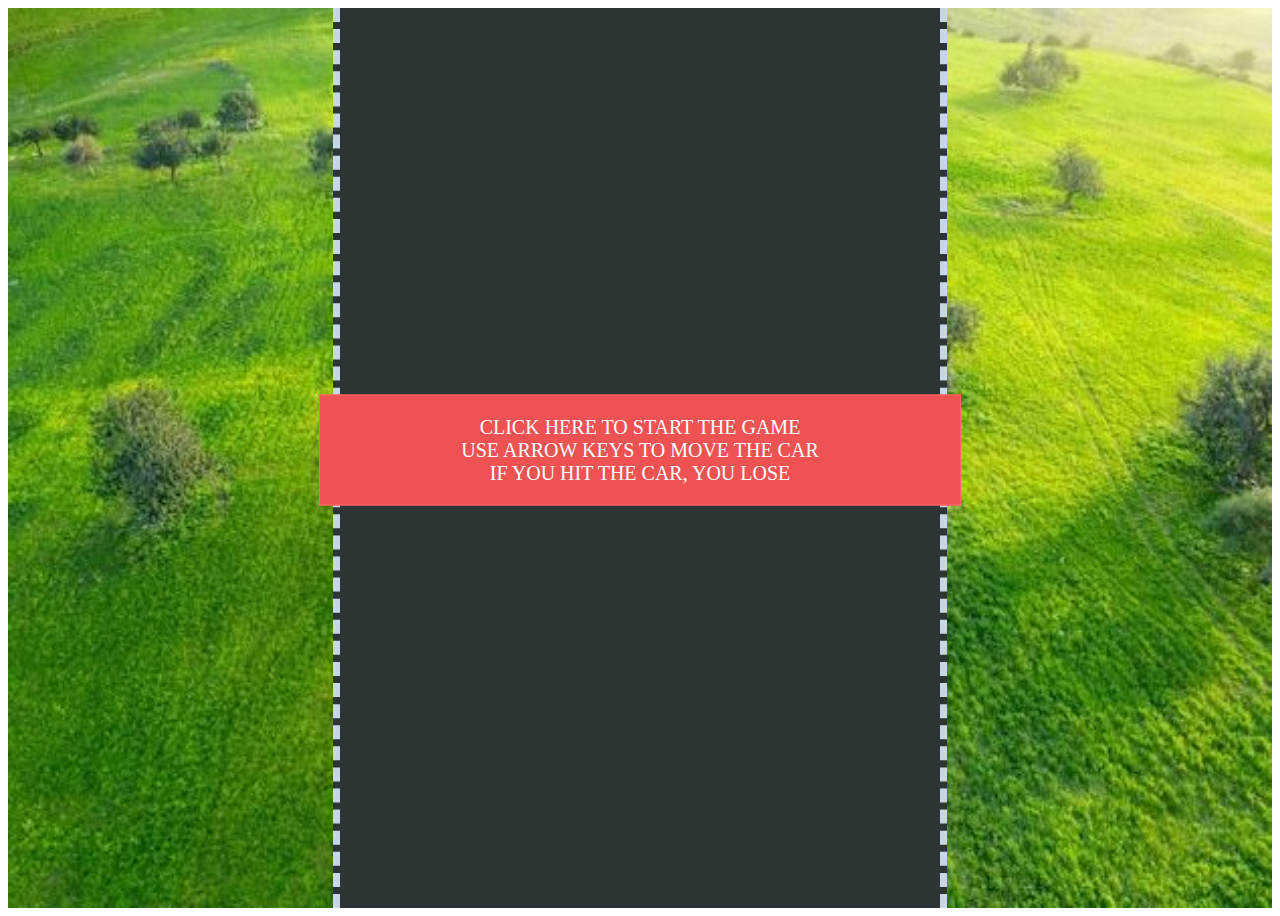
==== index.html @ b1bd171d "add road, lines, and car player" ====
<!DOCTYPE html>
<html lang="en">
<head>
    <meta charset="UTF-8">
    <meta name="viewport" content="width=device-width, initial-scale=1.0">
    <title>Traffic Race</title>
    <style>
        .hide{
            display: none;
        }

        .lines{
            width: 10px;
            height: 100px;
            background: white;
            position: absolute;
            margin-left: 295px;
        }

        .gameArena{
            width: 600px;
            background: #2d3436;
            height: 900px;  
            margin: auto;
            position: relative;
            border-right:7px dashed #c8d6e5 ;
            border-left:7px dashed #c8d6e5 ;
        }   
        .startScreen{
            position:absolute;
            background-color: #ee5253;
            left: 50%;
            top: 50%;
            transform: translate(-50%, -50%);
            color: white;
            z-index: 1;
            text-align: center ;
            border: 1px solid #ff6b66;
            margin: auto;
            font-size: 20px;
            width: 50%;
            text-transform: uppercase;
        }

        .car{
            width: 40px;
            height: 90px;
            position: absolute;
            left: 15px;
            bottom: 230px;
            /* background-color: red; */
            overflow: hidden;
            background-image: url("aset/yellow_car.png");
            background-size: cover;
            background-repeat: no-repeat;
            background-position: center;
            border-radius: 20px;
        }

        .carGame{
            width: 100%;
            height: 100vh;
            background-image: url("aset/bg-road-green.jpeg");
            background-size: 100% 100%;

        }
    </style>
</head>
<body>
    <div class="carGame">
        <div class="gameArena"></div>
        <div class="score"></div>
        <div class="startScreen">
            <p>
                click here to start the game <br>
                use arrow keys to move the car <br>
                if you hit the car, you lose <br>
            </p>
        </div>
    </div>

    <script>
        const gameArena = document.querySelector(".gameArena");
        const score = document.querySelector(".score");
        const startScreen = document.querySelector(".startScreen");

        let player = {score:0, speed:6};

        let keys = {ArrowUp:false, ArrowDown:false, ArrowLeft:false, ArrowRight:false};
        
        document.addEventListener("keydown", keyDown);
        document.addEventListener("keyup", keyUp);
        
        startScreen.addEventListener("click", start);

        function keyDown(e){
            e.preventDefault();
            keys[e.key] = true;
            // console.log(e.key);
            // console.log(keys);
        }

        function keyUp(e){
            e.preventDefault();
            keys[e.key] = false;
            // console.log(e.key);
            // console.log(keys);
        }
        
        function moveLines(){
            let lines = document.querySelectorAll(".lines");
            lines.forEach(function(item){
                if(item.y >= 700){
                    item.y -= 750;
                }
                item.y += player.speed;
                item.style.top = item.y + "px";
            })
        }

        function gamePlay(){
            let car = document.querySelector(".car");
            let road = gameArena.getBoundingClientRect();
            // console.log(road);
            if(player.start){
                moveLines();
                if(keys.ArrowUp && player.y > (road.top + 5)){player.y -= player.speed}
                if(keys.ArrowDown && player.y < (road.bottom -330)){player.y += player.speed}
                if(keys.ArrowLeft && player.x > 0){player.x -= player.speed}
                if(keys.ArrowRight && player.x < (road.width - 50)){player.x += player.speed}

                car.style.top = player.y + "px";
                car.style.left = player.x + "px";
                window.requestAnimationFrame(gamePlay);
                player.score++;
                score.innerText = "Score: " + player.score;
            }
        }

        function start(){
            startScreen.classList.add("hide");
            // score.classList.remove("hide");
            gameArena.innerHTML = "";
            player.start = true;
            player.score = 0;
            window.requestAnimationFrame(gamePlay);
            
            // console.log("top position "+car.offsetTop);
            // console.log("left position "+car.offsetLeft);
            
            for(x=0; x<5; x++){
                let roadLine=document.createElement("div");
                roadLine.setAttribute("class", "lines");
                roadLine.y = (x*150);   
                roadLine.style.top = roadLine.y + "px";
                gameArena.appendChild(roadLine);
            }
            
            let car = document.createElement("div");
            car.setAttribute("class", "car");
            gameArena.appendChild(car);
            
            player.x = car.offsetLeft;
            player.y = car.offsetTop;
        }
    </script>
</body>
</html>
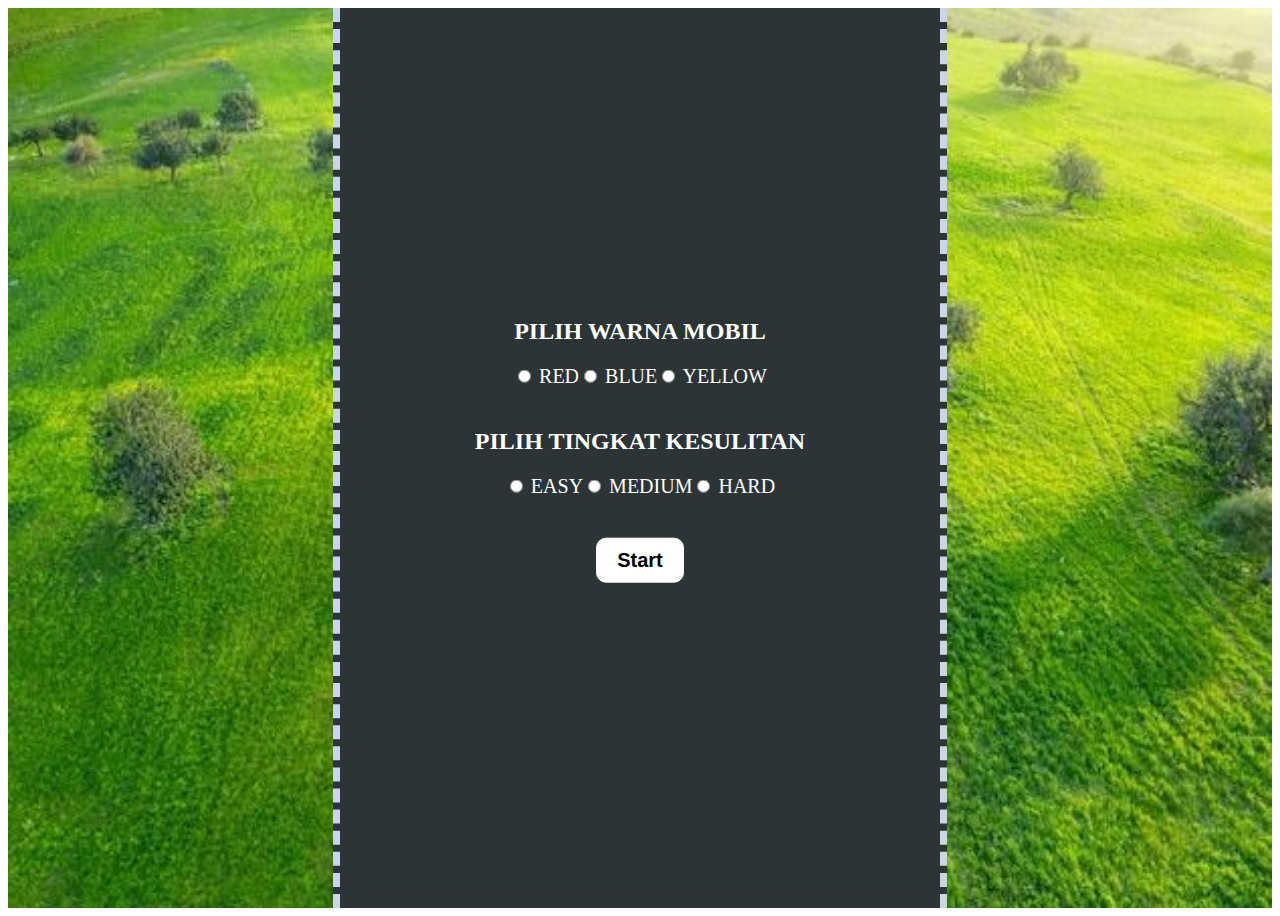
==== commit cbae9e43: "gameplay, choose level, choose car color" ====
--- a/index.html
+++ b/index.html
@@ -4,165 +4,46 @@
     <meta charset="UTF-8">
     <meta name="viewport" content="width=device-width, initial-scale=1.0">
     <title>Traffic Race</title>
-    <style>
-        .hide{
-            display: none;
-        }
-
-        .lines{
-            width: 10px;
-            height: 100px;
-            background: white;
-            position: absolute;
-            margin-left: 295px;
-        }
-
-        .gameArena{
-            width: 600px;
-            background: #2d3436;
-            height: 900px;  
-            margin: auto;
-            position: relative;
-            border-right:7px dashed #c8d6e5 ;
-            border-left:7px dashed #c8d6e5 ;
-        }   
-        .startScreen{
-            position:absolute;
-            background-color: #ee5253;
-            left: 50%;
-            top: 50%;
-            transform: translate(-50%, -50%);
-            color: white;
-            z-index: 1;
-            text-align: center ;
-            border: 1px solid #ff6b66;
-            margin: auto;
-            font-size: 20px;
-            width: 50%;
-            text-transform: uppercase;
-        }
-
-        .car{
-            width: 40px;
-            height: 90px;
-            position: absolute;
-            left: 15px;
-            bottom: 230px;
-            /* background-color: red; */
-            overflow: hidden;
-            background-image: url("aset/yellow_car.png");
-            background-size: cover;
-            background-repeat: no-repeat;
-            background-position: center;
-            border-radius: 20px;
-        }
-
-        .carGame{
-            width: 100%;
-            height: 100vh;
-            background-image: url("aset/bg-road-green.jpeg");
-            background-size: 100% 100%;
-
-        }
-    </style>
+    <link rel="stylesheet" href="style.css">
 </head>
 <body>
     <div class="carGame">
         <div class="gameArena"></div>
         <div class="score"></div>
         <div class="startScreen">
-            <p>
-                click here to start the game <br>
-                use arrow keys to move the car <br>
-                if you hit the car, you lose <br>
-            </p>
+            <div class="topSection">
+                <h2>Pilih Warna Mobil</h2>
+                <div class="colorButtons">
+                    <label>
+                        <input type="radio" name="carColor" data-color="red" value="red"> Red
+                    </label>
+                    <label>
+                        <input type="radio" name="carColor" data-color="blue" value="blue"> Blue
+                    </label>
+                    <label>
+                        <input type="radio" name="carColor" data-color="yellow" value="yellow"> Yellow
+                    </label>
+                </div>
+            </div>
+            <div class="bottomSection">
+                <h2>Pilih Tingkat Kesulitan</h2>
+                <div class="levelButtons">
+                    <label>
+                        <input type="radio" name="gameDifficulty" value="easy" data-speed="4"> Easy
+                    </label>
+                    <label>
+                        <input type="radio" name="gameDifficulty" value="medium" data-speed="6"> Medium
+                    </label>
+                    <label>
+                        <input type="radio" name="gameDifficulty" value="hard" data-speed="10"> Hard
+                    </label>
+                </div>
+            </div>
+            <button class="startButton">Start</button>
         </div>
     </div>
+    
 
-    <script>
-        const gameArena = document.querySelector(".gameArena");
-        const score = document.querySelector(".score");
-        const startScreen = document.querySelector(".startScreen");
-
-        let player = {score:0, speed:6};
-
-        let keys = {ArrowUp:false, ArrowDown:false, ArrowLeft:false, ArrowRight:false};
-        
-        document.addEventListener("keydown", keyDown);
-        document.addEventListener("keyup", keyUp);
-        
-        startScreen.addEventListener("click", start);
-
-        function keyDown(e){
-            e.preventDefault();
-            keys[e.key] = true;
-            // console.log(e.key);
-            // console.log(keys);
-        }
-
-        function keyUp(e){
-            e.preventDefault();
-            keys[e.key] = false;
-            // console.log(e.key);
-            // console.log(keys);
-        }
-        
-        function moveLines(){
-            let lines = document.querySelectorAll(".lines");
-            lines.forEach(function(item){
-                if(item.y >= 700){
-                    item.y -= 750;
-                }
-                item.y += player.speed;
-                item.style.top = item.y + "px";
-            })
-        }
-
-        function gamePlay(){
-            let car = document.querySelector(".car");
-            let road = gameArena.getBoundingClientRect();
-            // console.log(road);
-            if(player.start){
-                moveLines();
-                if(keys.ArrowUp && player.y > (road.top + 5)){player.y -= player.speed}
-                if(keys.ArrowDown && player.y < (road.bottom -330)){player.y += player.speed}
-                if(keys.ArrowLeft && player.x > 0){player.x -= player.speed}
-                if(keys.ArrowRight && player.x < (road.width - 50)){player.x += player.speed}
-
-                car.style.top = player.y + "px";
-                car.style.left = player.x + "px";
-                window.requestAnimationFrame(gamePlay);
-                player.score++;
-                score.innerText = "Score: " + player.score;
-            }
-        }
-
-        function start(){
-            startScreen.classList.add("hide");
-            // score.classList.remove("hide");
-            gameArena.innerHTML = "";
-            player.start = true;
-            player.score = 0;
-            window.requestAnimationFrame(gamePlay);
-            
-            // console.log("top position "+car.offsetTop);
-            // console.log("left position "+car.offsetLeft);
-            
-            for(x=0; x<5; x++){
-                let roadLine=document.createElement("div");
-                roadLine.setAttribute("class", "lines");
-                roadLine.y = (x*150);   
-                roadLine.style.top = roadLine.y + "px";
-                gameArena.appendChild(roadLine);
-            }
-            
-            let car = document.createElement("div");
-            car.setAttribute("class", "car");
-            gameArena.appendChild(car);
-            
-            player.x = car.offsetLeft;
-            player.y = car.offsetTop;
-        }
-    </script>
+    <script src="script.js"></script>
 </body>
 </html>--- a/style.css
+++ b/style.css
@@ -0,0 +1,108 @@
+.hide{
+    display: none;
+}
+
+.lines{
+    width: 10px;
+    height: 100px;
+    background: white;
+    position: absolute;
+    margin-left: 295px;
+}
+.startScreen {
+    position: absolute;
+    left: 50%;
+    top: 50%;
+    transform: translate(-50%, -50%);
+    color: white;
+    z-index: 1;
+    text-align: center;
+    font-size: 20px;
+    width: 50%;
+    text-transform: uppercase;
+    display: flex;
+    flex-direction: column;
+    align-items: center;
+}
+
+.topSection, .bottomSection {
+    margin-bottom: 20px;
+}
+
+h2 {
+    font-size: 24px;
+}
+
+.colorButtons, .levelButtons {
+    display: flex;
+    justify-content: center;
+}
+
+
+
+.startButton {
+    background: white;
+    border: 1px solid white;
+    padding: 10px 20px;
+    color: black;
+    font-size: 20px;
+    font-weight: bold;
+    margin: 20px 10px;
+    cursor: pointer;
+    outline: none;
+    transition: all 0.3s ease;
+    border-radius: 10px; 
+}
+
+.startButton:hover {
+    background: #70FF89; /* Warna latar belakang saat digulirkan */
+    color: #26213A; /* Warna teks saat digulirkan */
+}
+
+
+.gameArena{
+    width: 600px;
+    background: #2d3436;
+    height: 900px;  
+    margin: auto;
+    position: relative;
+    border-right:7px dashed #c8d6e5 ;
+    border-left:7px dashed #c8d6e5 ;
+}   
+
+
+
+.car,.enemy{
+    width: 40px;
+    height: 90px;
+    position: absolute;
+    left: 47%;
+    bottom: 230px;
+    background-color: red;
+    overflow: hidden;
+    background-image: url("https://i.ibb.co/jfY1jxY/car123.png");
+    background-size: 200% 100%;
+    background-repeat: no-repeat;
+    background-position: center;
+    border-radius: 20px;
+}
+
+.score{
+    position: absolute;
+    top: 10px;
+    left: 10px;
+    color: white;
+    font-size: 30px;
+    font-weight: bold;
+    text-transform: uppercase;
+    font-family: sans-serif;
+    background: black
+}
+
+.carGame{
+    width: 100%;
+    height: 100vh;
+    background-image: url("aset/bg-road-green.jpeg");
+    background-size: 100% 100%;
+
+}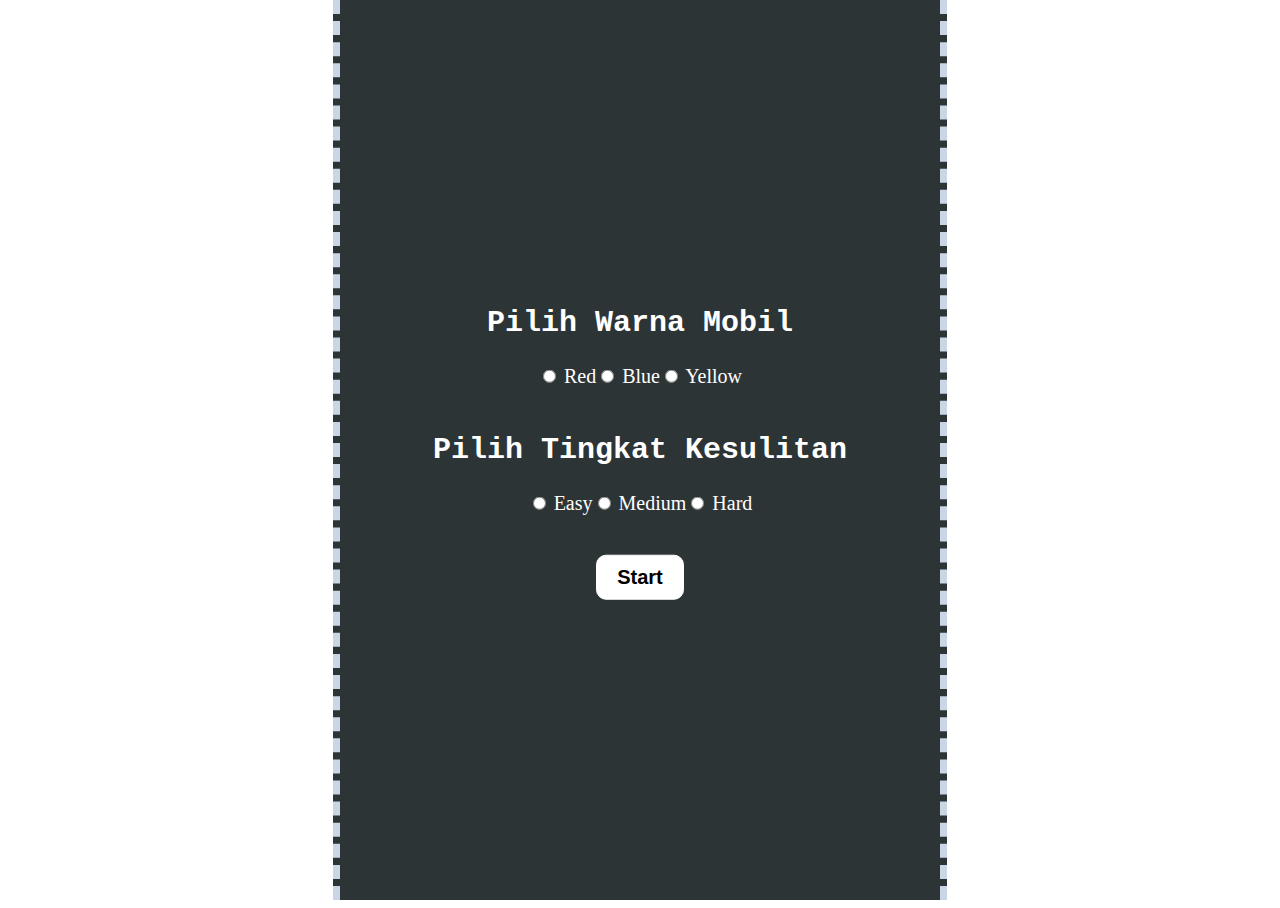
==== commit 717cf796: "improve view" ====
--- a/index.html
+++ b/index.html
@@ -12,7 +12,7 @@
         <div class="score"></div>
         <div class="startScreen">
             <div class="topSection">
-                <h2>Pilih Warna Mobil</h2>
+                <h2 font-size: 24px>Pilih Warna Mobil</h2>
                 <div class="colorButtons">
                     <label>
                         <input type="radio" name="carColor" data-color="red" value="red"> Red
@@ -29,13 +29,13 @@
                 <h2>Pilih Tingkat Kesulitan</h2>
                 <div class="levelButtons">
                     <label>
-                        <input type="radio" name="gameDifficulty" value="easy" data-speed="4"> Easy
+                        <input type="radio" name="gameDifficulty" value="easy" data-speed="6"> Easy
                     </label>
                     <label>
-                        <input type="radio" name="gameDifficulty" value="medium" data-speed="6"> Medium
+                        <input type="radio" name="gameDifficulty" value="medium" data-speed="10"> Medium
                     </label>
                     <label>
-                        <input type="radio" name="gameDifficulty" value="hard" data-speed="10"> Hard
+                        <input type="radio" name="gameDifficulty" value="hard" data-speed="20"> Hard
                     </label>
                 </div>
             </div>
--- a/style.css
+++ b/style.css
@@ -1,6 +1,19 @@
 .hide{
     display: none;
 }
+
+body{
+    /* background-image: url("aset/bg-road-green.jpeg"); */
+    background-size: 100% 100%;
+    background-repeat: no-repeat;
+    height: 100%;
+    margin-top: 0;
+    padding-top: 0;
+    /* margin-bottom: 0;
+    padding-bottom: 0; */
+    
+}
+
 
 .lines{
     width: 10px;
@@ -19,7 +32,7 @@
     text-align: center;
     font-size: 20px;
     width: 50%;
-    text-transform: uppercase;
+    text-transform: capitalize;
     display: flex;
     flex-direction: column;
     align-items: center;
@@ -28,9 +41,10 @@
 .topSection, .bottomSection {
     margin-bottom: 20px;
 }
-
 h2 {
-    font-size: 24px;
+    /* background-color: white;  */
+    color: white; 
+    font-family: monospace;
 }
 
 .colorButtons, .levelButtons {
@@ -63,7 +77,7 @@
 .gameArena{
     width: 600px;
     background: #2d3436;
-    height: 900px;  
+    height: 100vh;  
     margin: auto;
     position: relative;
     border-right:7px dashed #c8d6e5 ;
@@ -77,7 +91,7 @@
     height: 90px;
     position: absolute;
     left: 47%;
-    bottom: 230px;
+    bottom: 10px;
     background-color: red;
     overflow: hidden;
     background-image: url("https://i.ibb.co/jfY1jxY/car123.png");
@@ -102,7 +116,7 @@
 .carGame{
     width: 100%;
     height: 100vh;
-    background-image: url("aset/bg-road-green.jpeg");
-    background-size: 100% 100%;
+    /* background-image: url("aset/bg-road-green.jpeg"); */
+    /* background-size: 100% 100; */
 
 }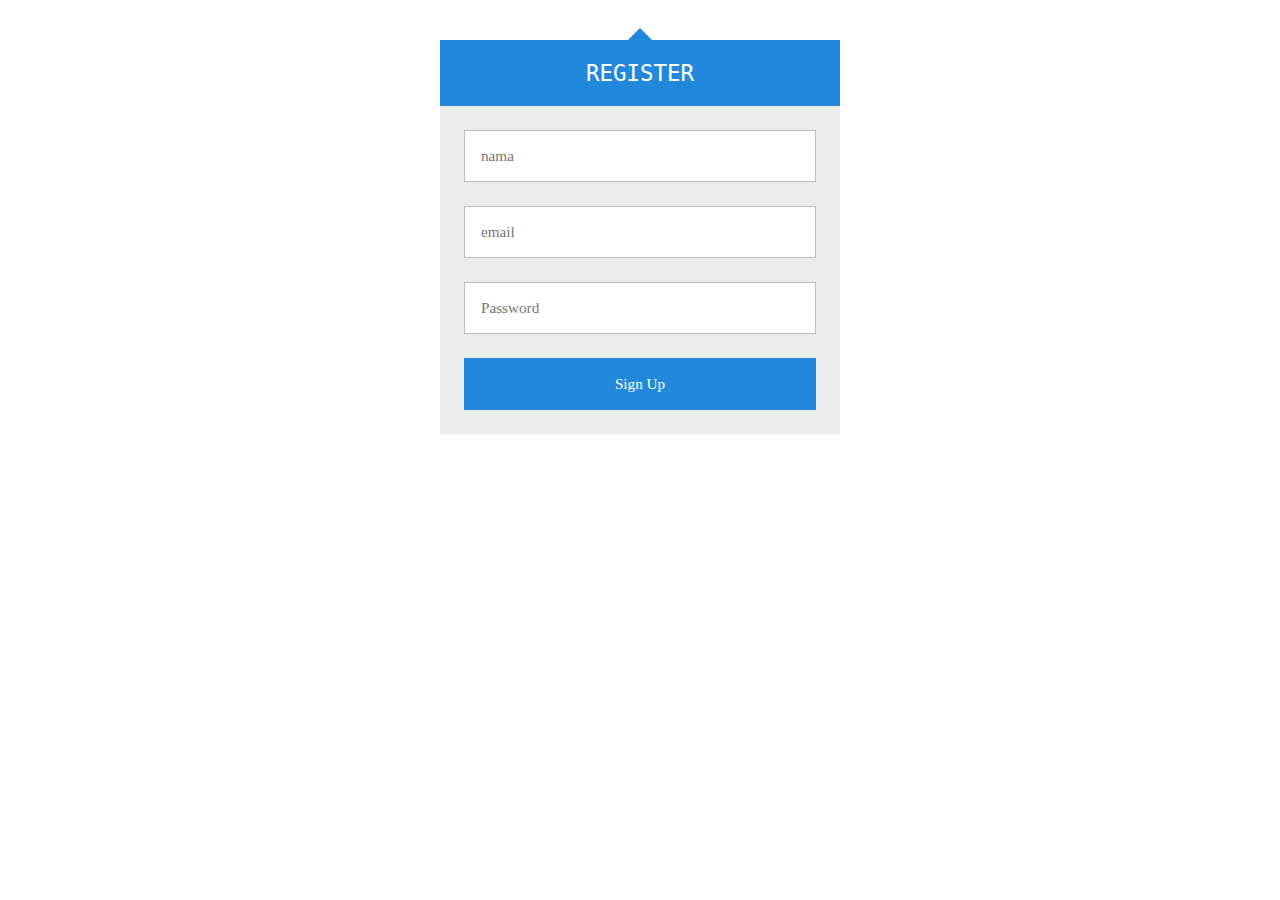
==== commit ebdf481c: "a" ====
--- a/index.html
+++ b/index.html
@@ -1,49 +1,27 @@
+
+
 <!DOCTYPE html>
 <html lang="en">
 <head>
-    <meta charset="UTF-8">
-    <meta name="viewport" content="width=device-width, initial-scale=1.0">
-    <title>Traffic Race</title>
-    <link rel="stylesheet" href="style.css">
+  <meta charset="UTF-8">
+  <meta name="viewport" content="width=device-width, initial-scale=1.0">
+  <title>Document</title>
+  <link rel="stylesheet" href="style.css">
 </head>
 <body>
-    <div class="carGame">
-        <div class="gameArena"></div>
-        <div class="score"></div>
-        <div class="startScreen">
-            <div class="topSection">
-                <h2 font-size: 24px>Pilih Warna Mobil</h2>
-                <div class="colorButtons">
-                    <label>
-                        <input type="radio" name="carColor" data-color="red" value="red"> Red
-                    </label>
-                    <label>
-                        <input type="radio" name="carColor" data-color="blue" value="blue"> Blue
-                    </label>
-                    <label>
-                        <input type="radio" name="carColor" data-color="yellow" value="yellow"> Yellow
-                    </label>
-                </div>
-            </div>
-            <div class="bottomSection">
-                <h2>Pilih Tingkat Kesulitan</h2>
-                <div class="levelButtons">
-                    <label>
-                        <input type="radio" name="gameDifficulty" value="easy" data-speed="6"> Easy
-                    </label>
-                    <label>
-                        <input type="radio" name="gameDifficulty" value="medium" data-speed="10"> Medium
-                    </label>
-                    <label>
-                        <input type="radio" name="gameDifficulty" value="hard" data-speed="20"> Hard
-                    </label>
-                </div>
-            </div>
-            <button class="startButton">Start</button>
-        </div>
-    </div>
+  <div class="register" id="registerForm">
+      <div class="register-triangle"></div>
+      
+      <h2 class="register-header">Register</h2>
     
-
-    <script src="script.js"></script>
+      <form class="register-container">
+        <p><input type="text" placeholder="nama" id="nama"></p>
+        <p><input type="email" placeholder="email" id="email"></p>
+        <p><input type="password" placeholder="Password" id="password"></p>
+        <p><input type="submit" value="Sign Up" id="submit"></p>
+      </form>
+  </div>
+  <script src="register.js"></script>
+  
 </body>
 </html>--- a/style.css
+++ b/style.css
@@ -3,17 +3,143 @@
 }
 
 body{
-    /* background-image: url("aset/bg-road-green.jpeg"); */
     background-size: 100% 100%;
     background-repeat: no-repeat;
     height: 100%;
     margin-top: 0;
     padding-top: 0;
-    /* margin-bottom: 0;
-    padding-bottom: 0; */
-    
-}
-
+}
+
+.login, .register{
+  width: 400px;
+  margin: 16px auto;
+  font-size: 16px;
+}
+
+/* Reset top and bottom margins from certain elements */
+.login-header,
+.login p {
+  margin-top: 0;
+  margin-bottom: 0;
+}
+
+.register-header,
+.register p {
+  margin-top: 0;
+  margin-bottom: 0;
+}
+
+/* The triangle form is achieved by a CSS hack */
+.login-triangle, .register-triangle{
+  width: 0;
+  margin-right: auto;
+  margin-left: auto;
+  border: 12px solid transparent;
+  border-bottom-color: #28d;
+}
+
+.login-header, .register-header {
+  background: #28d;
+  padding: 20px;
+  font-size: 1.4em;
+  font-weight: normal;
+  text-align: center;
+  text-transform: uppercase;
+  color: #fff;
+}
+
+.login-container, .register-container {
+  background: #ebebeb;
+  padding: 12px;
+}
+
+/* Every row inside .login-container is defined with p tags */
+.login p {
+  padding: 12px;
+}
+.register p {
+  padding: 12px;
+}
+
+.login input {
+  box-sizing: border-box;
+  display: block;
+  width: 100%;
+  border-width: 1px;
+  border-style: solid;
+  padding: 16px;
+  outline: 0;
+  font-family: inherit;
+  font-size: 0.95em;
+}
+
+.register input {
+  box-sizing: border-box;
+  display: block;
+  width: 100%;
+  border-width: 1px;
+  border-style: solid;
+  padding: 16px;
+  outline: 0;
+  font-family: inherit;
+  font-size: 0.95em;
+}
+
+.login input[type="email"],
+.login input[type="password"] {
+  background: #fff;
+  border-color: #bbb;
+  color: #555;
+}
+
+.register input[type="text"], .register input[type="email"],
+.register input[type="password"] {
+  background: #fff;
+  border-color: #bbb;
+  color: #555;
+}
+
+/* Text fields' focus effect */
+.login input[type="email"]:focus,
+.login input[type="password"]:focus {
+  border-color: #888;
+}
+
+.register input[type="text"]:focus, .register input[type="email"]:focus,
+.register input[type="password"]:focus {
+  border-color: #888;
+}
+
+.login input[type="submit"] {
+  background: #28d;
+  border-color: transparent;
+  color: #fff;
+  cursor: pointer;
+}
+
+.register input[type="submit"] {
+  background: #28d;
+  border-color: transparent;
+  color: #fff;
+  cursor: pointer;
+}
+
+.login input[type="submit"]:hover {
+  background: #17c;
+}
+
+.register input[type="submit"]:hover {
+  background: #17c;
+}
+
+/* Buttons' focus effect */
+.login input[type="submit"]:focus {
+  border-color: #05a;
+}
+
+.register input[type="submit"]:focus {
+  border-color: #05a;
+}
 
 .lines{
     width: 10px;
@@ -47,10 +173,57 @@
     font-family: monospace;
 }
 
-.colorButtons, .levelButtons {
+.colorButtons, .levelButtons{
     display: flex;
     justify-content: center;
 }
+
+#backToHomeButton {
+    /* Atur posisi vertikal sesuai kebutuhan Anda */
+    left: 648px; /* Atur posisi horizontal sesuai kebutuhan Anda */
+    /* Tambahan gaya lainnya */
+}
+
+#restartButton {
+    position: absolute; /* Atur posisi vertikal sesuai kebutuhan Anda */
+    left: 510px; /* Atur posisi horizontal sesuai kebutuhan Anda */
+}
+
+#backToHomeButton, #restartButton {
+    position: absolute;
+    top: 50%; /* Atur posisi vertikal sesuai kebutuhan Anda */
+    background: #3498db; /* Warna latar belakang */
+    color: #fff; /* Warna teks */
+    padding: 10px 20px;
+    border: none;
+    border-radius: 5px;
+    cursor: pointer;
+    transition: background 0.3s, transform 0.2s;
+    font-weight: bold;
+}
+
+#backToHomeButton:hover, #restartButton:hover {
+    background: green; /* Warna latar belakang saat digulirkan */
+    transform: scale(1.1); /* Efek scaling saat digulirkan */
+}
+
+#backToHomeButton:focus, #restartButton:focus {
+    outline: none; /* Hilangkan focus outline yang default */
+}
+
+#scoreContainer {
+    background: white;
+    color: black;
+    padding: 10px 20px;
+    border: none;
+    border-radius: 20px;
+    margin-top: -100px;
+    teks-transform: none;
+}
+
+
+
+
 
 
 
@@ -116,7 +289,6 @@
 .carGame{
     width: 100%;
     height: 100vh;
-    /* background-image: url("aset/bg-road-green.jpeg"); */
-    /* background-size: 100% 100; */
-
-}+}
+
+
